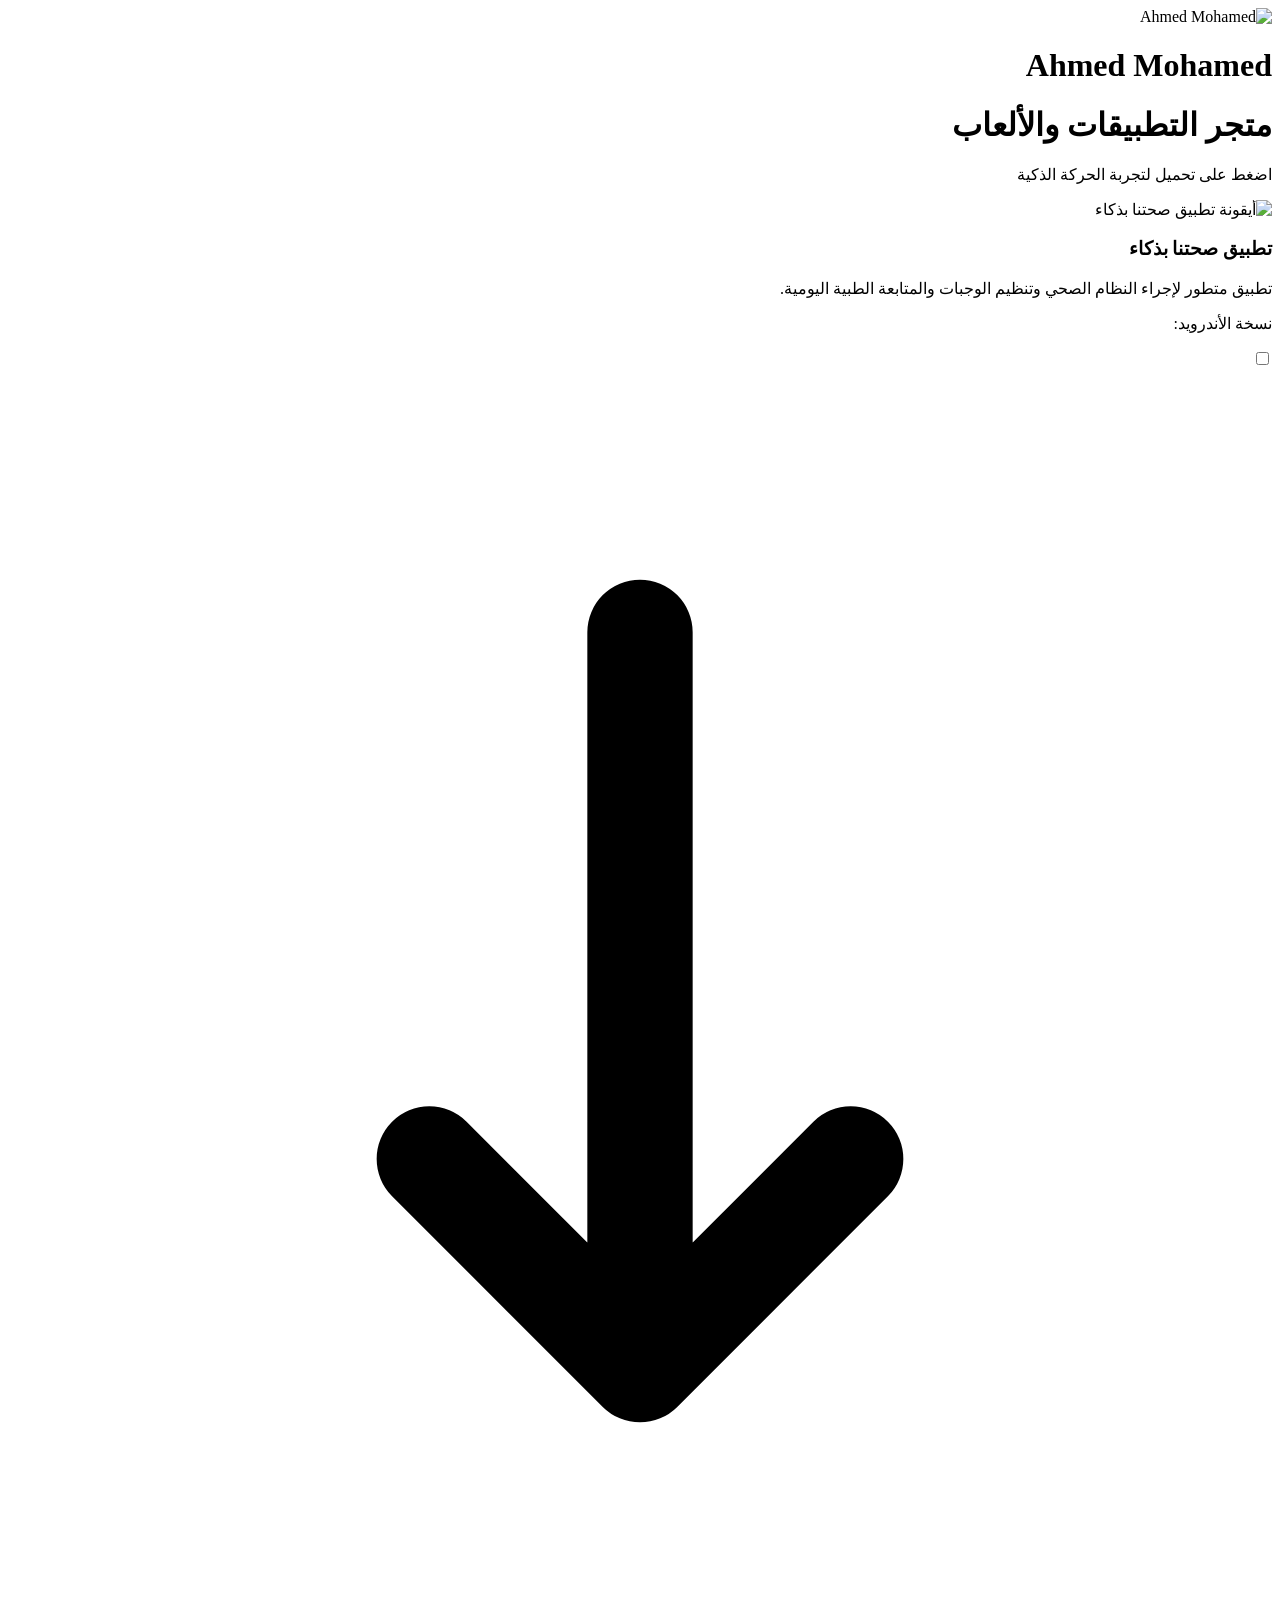
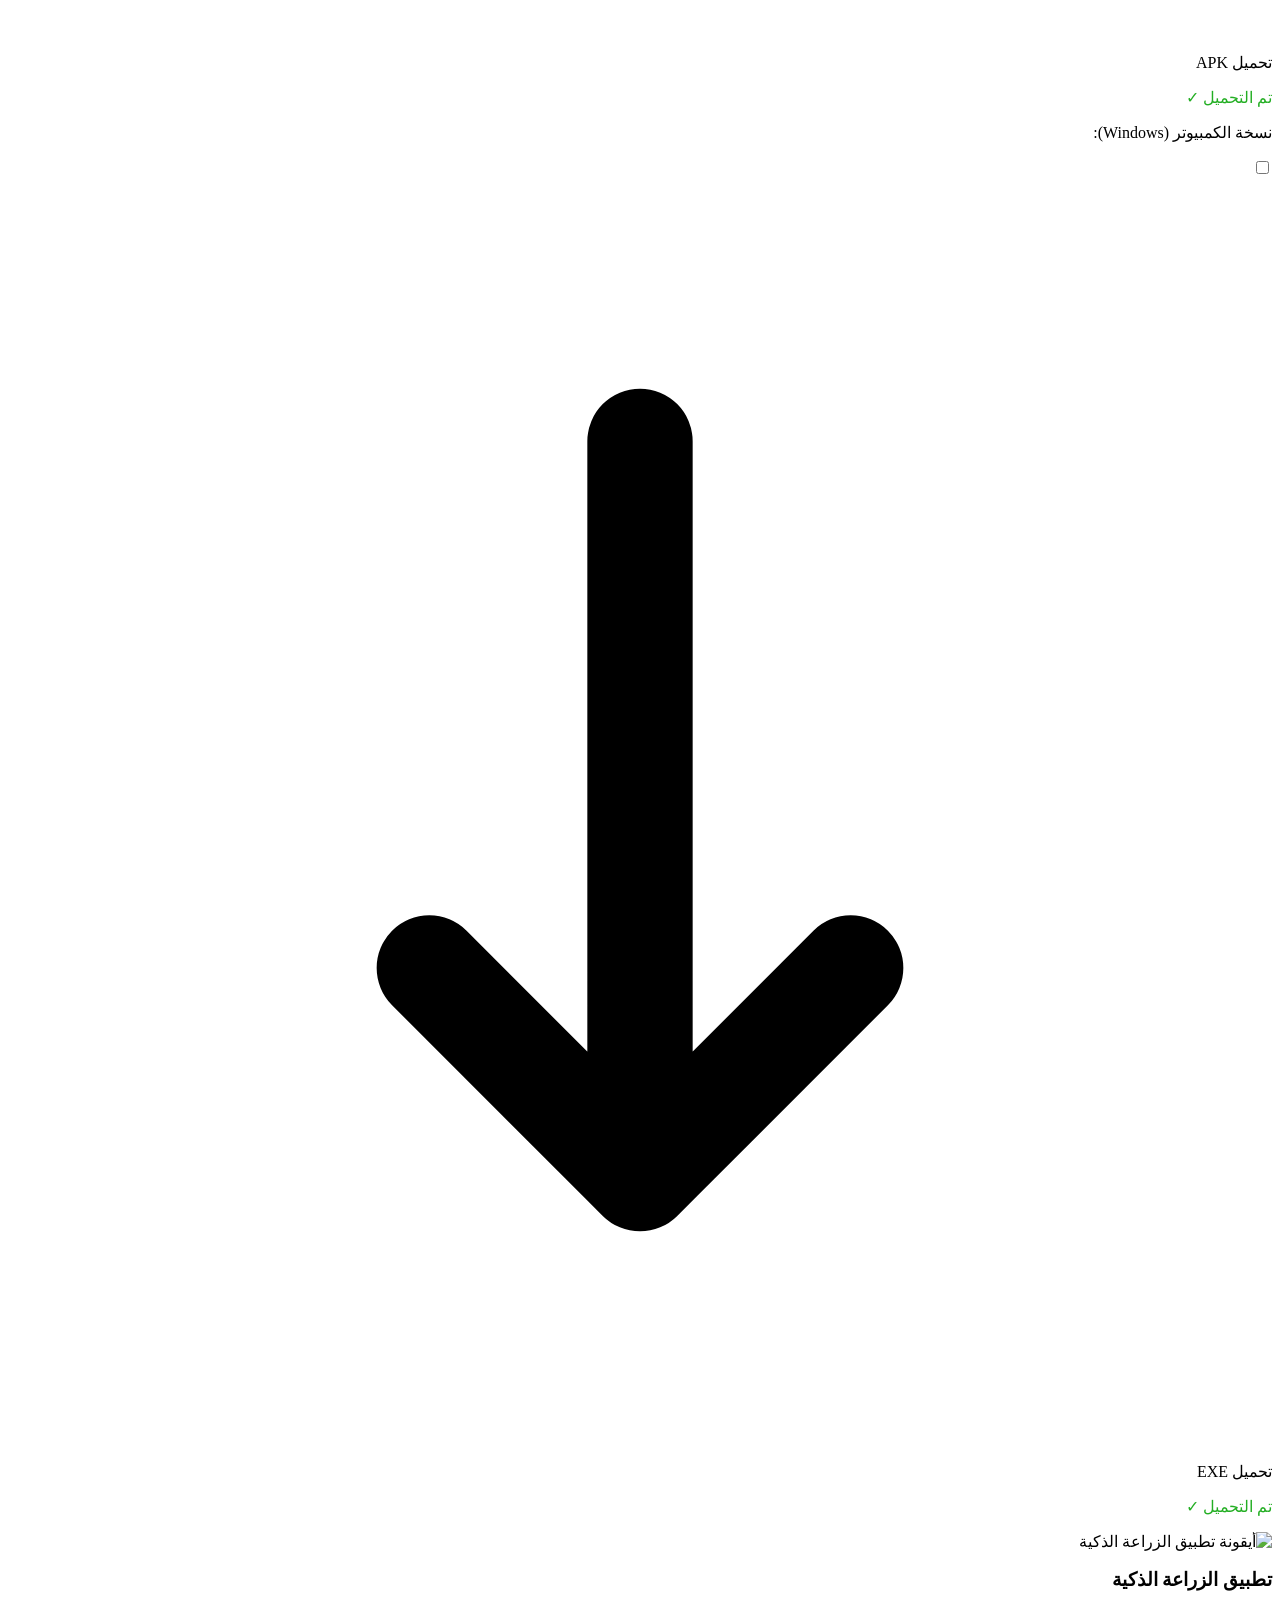
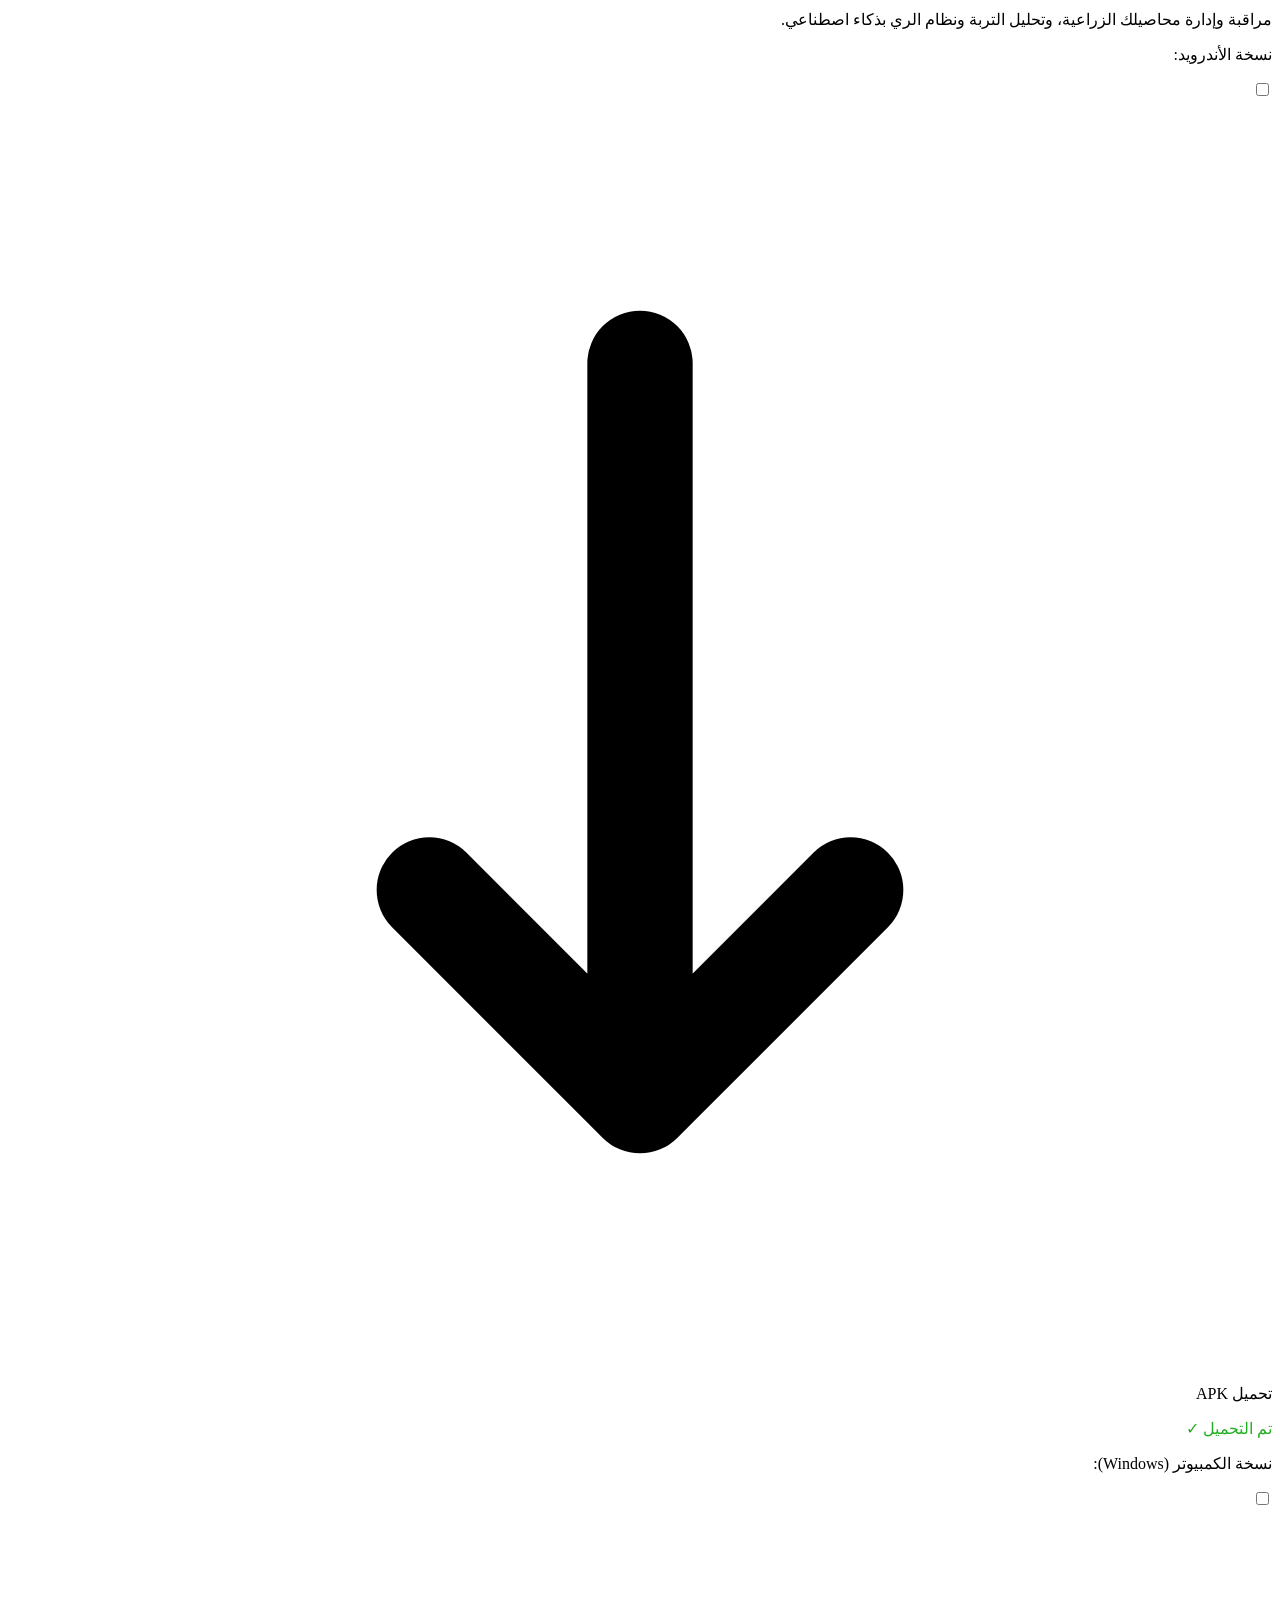
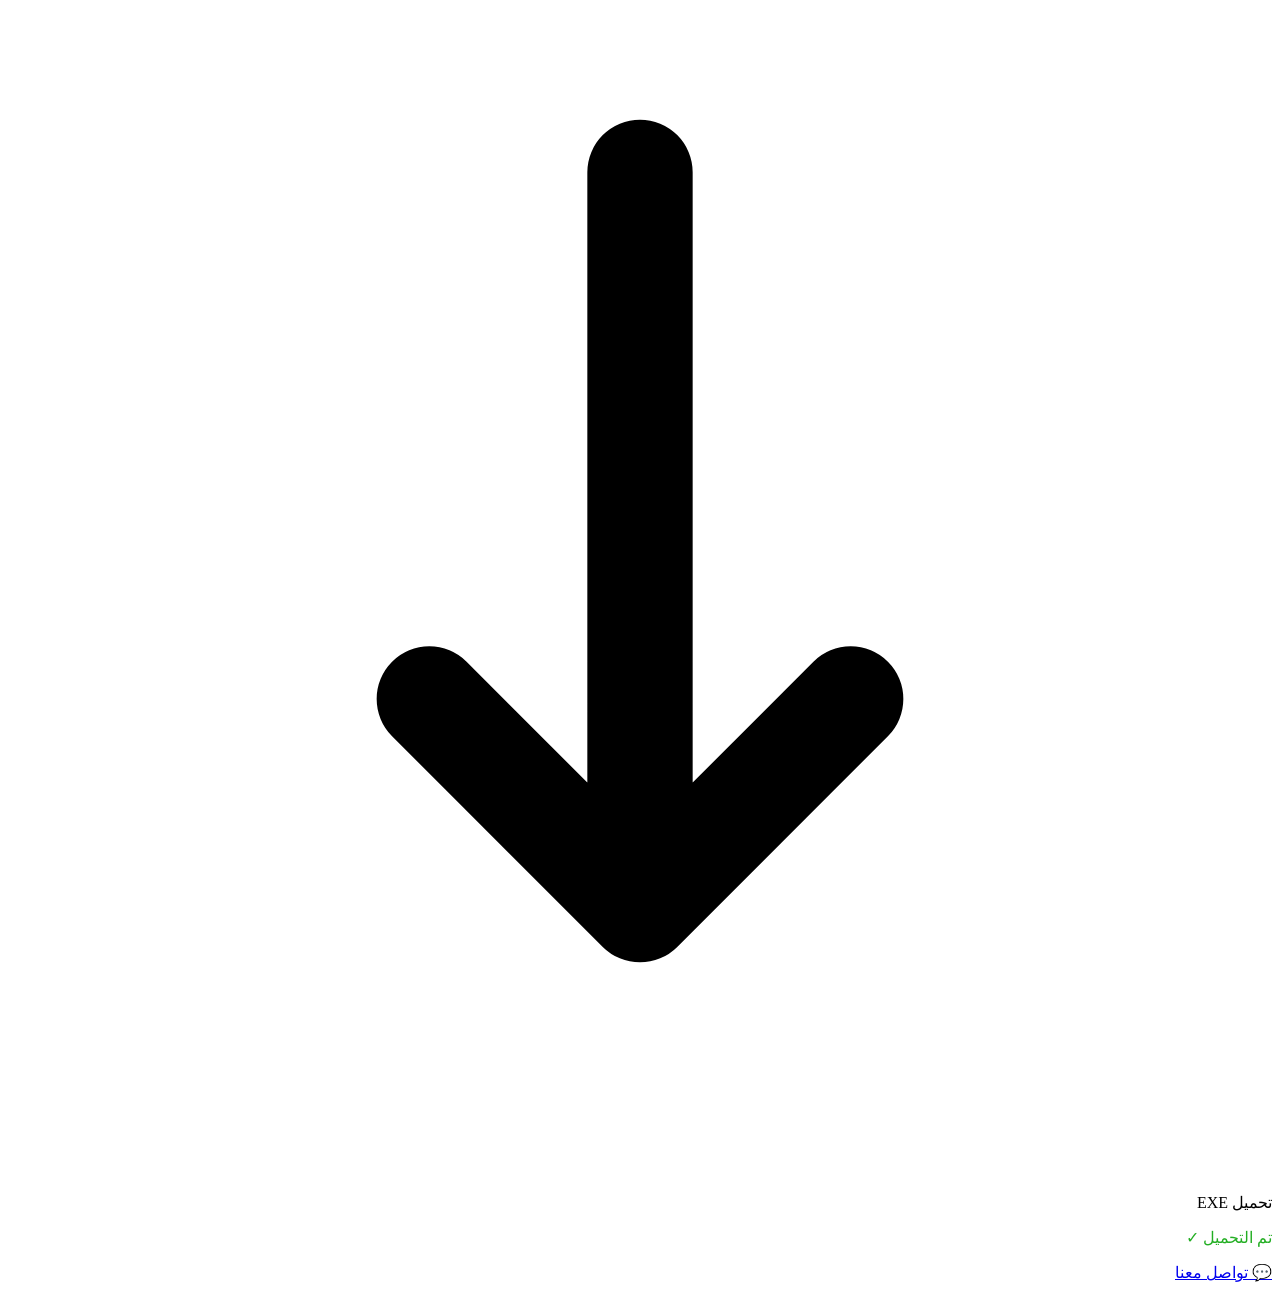
==== index.html @ ab190cb0 "Add files via upload" ====
<!DOCTYPE html>
<html lang="ar" dir="rtl">
<head>
  <meta charset="UTF-8">
  <meta name="viewport" content="width=device-width, initial-scale=1.0">
  <title>Ahmed Mohamed</title>
  <link rel="shortcut icon" href="Ahmed.jpeg" type="image/x-icon">
  <link rel="stylesheet" href="style.css">
</head>
<body>
      <!-- قسم الواجهة الترحيبية -->
      <div id="img">
         <img src="Ahmed.jpeg" alt="Ahmed Mohamed" class="profile-img">
         <h1 id="h1">Ahmed Mohamed</h1>
      </div>

    <!-- متجر التطبيقات -->
    <header>
        <h1>متجر التطبيقات والألعاب</h1>
        <p>اضغط على تحميل لتجربة الحركة الذكية</p>
    </header>

    <div class="apps-container">

        <!-- التطبيق الأول -->
        <div class="app-card">
            <img src="صحتنا بذكاء.png" alt="أيقونة تطبيق صحتنا بذكاء" class="app-icon">
            <h3 class="app-title" title="تطبيق صحتنا بذكاء">تطبيق صحتنا بذكاء</h3>
            <p class="app-desc">تطبيق متطور لإجراء النظام الصحي وتنظيم الوجبات والمتابعة الطبية اليومية.</p>
            
            <!-- نسخة الأندرويد -->
            <p class="platform-label">نسخة الأندرويد:</p>
            <div class="container">
              <label class="label">
                <input type="checkbox" class="input" onchange="startDownload(this, 'صحتنا بذكاء.apk')" />
                <span class="circle">
                  <svg class="icon" aria-hidden="true" xmlns="http://www.w3.org/2000/svg" fill="none" viewBox="0 0 24 24">
                    <path stroke="currentColor" stroke-linecap="round" stroke-linejoin="round" stroke-width="2" d="M12 19V5m0 14-4-4m4 4 4-4"></path>
                  </svg>
                  <div class="square"></div>
                </span>
                <p class="title">تحميل APK</p>
                <p class="title" style="color: rgb(35, 174, 35);">تم التحميل ✓</p>
              </label>
            </div>

            <!-- نسخة الكمبيوتر -->
            <p class="platform-label windows-label">نسخة الكمبيوتر (Windows):</p>
            <div class="container">
              <label class="label windows-btn">
                <input type="checkbox" class="input" onchange="startDownload(this, 'Smart Health.zip')" />
                <span class="circle">
                  <svg class="icon" aria-hidden="true" xmlns="http://www.w3.org/2000/svg" fill="none" viewBox="0 0 24 24">
                    <path stroke="currentColor" stroke-linecap="round" stroke-linejoin="round" stroke-width="2" d="M12 19V5m0 14-4-4m4 4 4-4"></path>
                  </svg>
                  <div class="square"></div>
                </span>
                <p class="title">تحميل EXE</p>
                <p class="title" style="color: rgb(35, 174, 35);">تم التحميل ✓</p>
              </label>
            </div>
        </div>

        <!-- التطبيق الثاني -->
        <div class="app-card">
            <img src="الزراعة الذكية.png" alt="أيقونة تطبيق الزراعة الذكية" class="app-icon">
            <h3 class="app-title" title="تطبيق الزراعة الذكية">تطبيق الزراعة الذكية</h3>
            <p class="app-desc">مراقبة وإدارة محاصيلك الزراعية، وتحليل التربة ونظام الري بذكاء اصطناعي.</p>
            
            <!-- نسخة الأندرويد -->
            <p class="platform-label">نسخة الأندرويد:</p>
            <div class="container">
              <label class="label">
                <input type="checkbox" class="input" onchange="startDownload(this, 'الزراعة الذكية.apk')" />
                <span class="circle">
                  <svg class="icon" aria-hidden="true" xmlns="http://www.w3.org/2000/svg" fill="none" viewBox="0 0 24 24">
                    <path stroke="currentColor" stroke-linecap="round" stroke-linejoin="round" stroke-width="2" d="M12 19V5m0 14-4-4m4 4 4-4"></path>
                  </svg>
                  <div class="square"></div>
                </span>
                <p class="title">تحميل APK</p>
                <p class="title" style="color: rgb(35, 174, 35);">تم التحميل ✓</p>
              </label>
            </div>

            <!-- نسخة الكمبيوتر -->
            <p class="platform-label windows-label">نسخة الكمبيوتر (Windows):</p>
            <div class="container">
              <label class="label windows-btn">
                <input type="checkbox" class="input" onchange="startDownload(this, 'Smart Farming.zip')" />
                <span class="circle">
                  <svg class="icon" aria-hidden="true" xmlns="http://www.w3.org/2000/svg" fill="none" viewBox="0 0 24 24">
                    <path stroke="currentColor" stroke-linecap="round" stroke-linejoin="round" stroke-width="2" d="M12 19V5m0 14-4-4m4 4 4-4"></path>
                  </svg>
                  <div class="square"></div>
                </span>
                <p class="title">تحميل EXE</p>
                <p class="title" style="color: rgb(35, 174, 35);">تم التحميل ✓</p>
              </label>
            </div>
        </div>

    </div>

    <!-- زر واتساب عائم وثابت -->
    <a href="https://wa.me/201208144800?text=مرحباً، أحتاج إلى مساعدة بخصوص متجر التطبيقات" target="_blank" class="floating-whatsapp" title="تواصل معنا عبر واتساب">
        💬 تواصل معنا
    </a>
    <script src="main.js"></script>
</body>
</html>
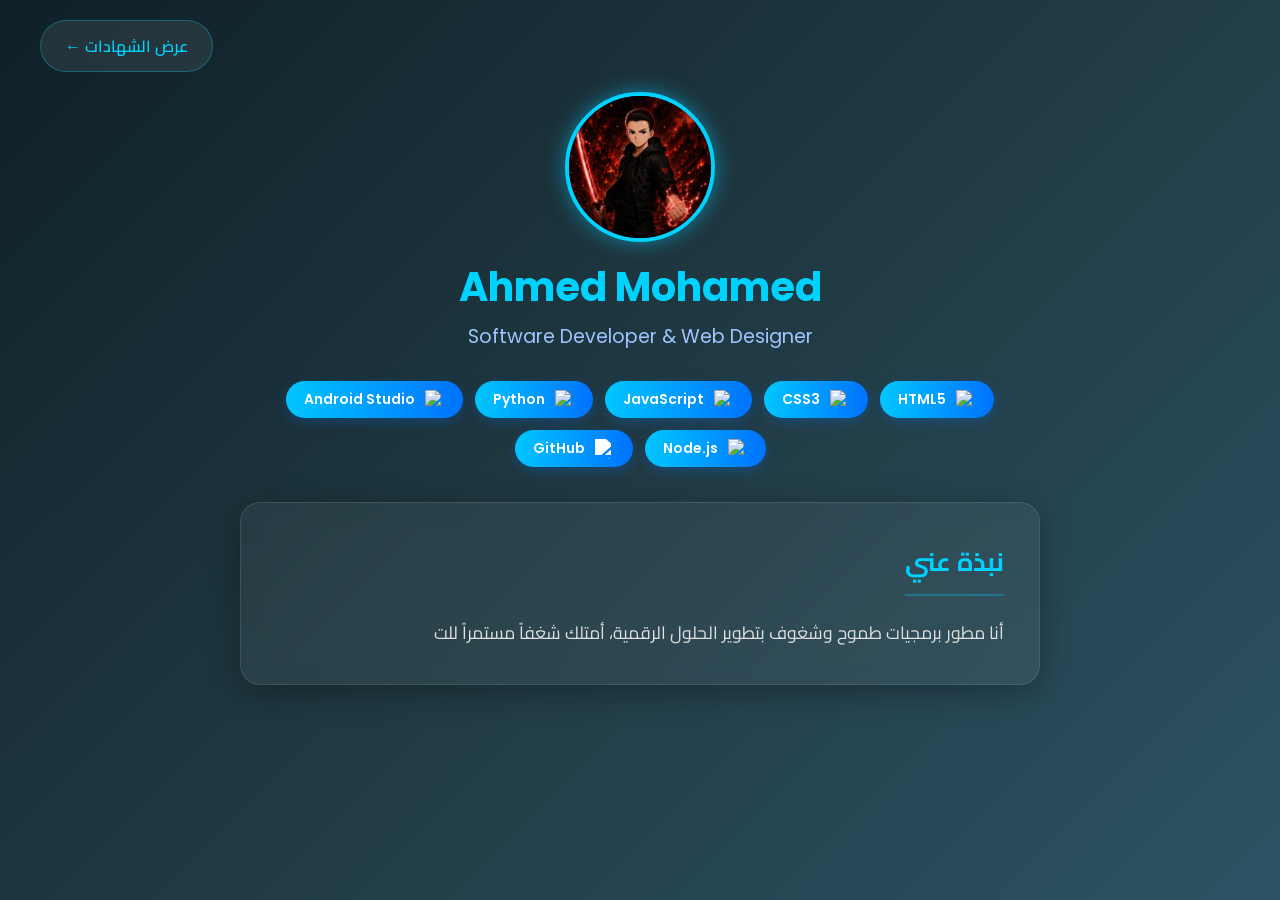
==== commit 997a5f3e: "Add files via upload" ====
--- a/index.html
+++ b/index.html
@@ -1,111 +1,72 @@
-<!DOCTYPE html>
-<html lang="ar" dir="rtl">
-<head>
-  <meta charset="UTF-8">
-  <meta name="viewport" content="width=device-width, initial-scale=1.0">
-  <title>Ahmed Mohamed</title>
-  <link rel="shortcut icon" href="Ahmed.jpeg" type="image/x-icon">
-  <link rel="stylesheet" href="style.css">
-</head>
-<body>
-      <!-- قسم الواجهة الترحيبية -->
-      <div id="img">
-         <img src="Ahmed.jpeg" alt="Ahmed Mohamed" class="profile-img">
-         <h1 id="h1">Ahmed Mohamed</h1>
-      </div>
-
-    <!-- متجر التطبيقات -->
-    <header>
-        <h1>متجر التطبيقات والألعاب</h1>
-        <p>اضغط على تحميل لتجربة الحركة الذكية</p>
-    </header>
-
-    <div class="apps-container">
-
-        <!-- التطبيق الأول -->
-        <div class="app-card">
-            <img src="صحتنا بذكاء.png" alt="أيقونة تطبيق صحتنا بذكاء" class="app-icon">
-            <h3 class="app-title" title="تطبيق صحتنا بذكاء">تطبيق صحتنا بذكاء</h3>
-            <p class="app-desc">تطبيق متطور لإجراء النظام الصحي وتنظيم الوجبات والمتابعة الطبية اليومية.</p>
-            
-            <!-- نسخة الأندرويد -->
-            <p class="platform-label">نسخة الأندرويد:</p>
-            <div class="container">
-              <label class="label">
-                <input type="checkbox" class="input" onchange="startDownload(this, 'صحتنا بذكاء.apk')" />
-                <span class="circle">
-                  <svg class="icon" aria-hidden="true" xmlns="http://www.w3.org/2000/svg" fill="none" viewBox="0 0 24 24">
-                    <path stroke="currentColor" stroke-linecap="round" stroke-linejoin="round" stroke-width="2" d="M12 19V5m0 14-4-4m4 4 4-4"></path>
-                  </svg>
-                  <div class="square"></div>
-                </span>
-                <p class="title">تحميل APK</p>
-                <p class="title" style="color: rgb(35, 174, 35);">تم التحميل ✓</p>
-              </label>
-            </div>
-
-            <!-- نسخة الكمبيوتر -->
-            <p class="platform-label windows-label">نسخة الكمبيوتر (Windows):</p>
-            <div class="container">
-              <label class="label windows-btn">
-                <input type="checkbox" class="input" onchange="startDownload(this, 'Smart Health.zip')" />
-                <span class="circle">
-                  <svg class="icon" aria-hidden="true" xmlns="http://www.w3.org/2000/svg" fill="none" viewBox="0 0 24 24">
-                    <path stroke="currentColor" stroke-linecap="round" stroke-linejoin="round" stroke-width="2" d="M12 19V5m0 14-4-4m4 4 4-4"></path>
-                  </svg>
-                  <div class="square"></div>
-                </span>
-                <p class="title">تحميل EXE</p>
-                <p class="title" style="color: rgb(35, 174, 35);">تم التحميل ✓</p>
-              </label>
-            </div>
-        </div>
-
-        <!-- التطبيق الثاني -->
-        <div class="app-card">
-            <img src="الزراعة الذكية.png" alt="أيقونة تطبيق الزراعة الذكية" class="app-icon">
-            <h3 class="app-title" title="تطبيق الزراعة الذكية">تطبيق الزراعة الذكية</h3>
-            <p class="app-desc">مراقبة وإدارة محاصيلك الزراعية، وتحليل التربة ونظام الري بذكاء اصطناعي.</p>
-            
-            <!-- نسخة الأندرويد -->
-            <p class="platform-label">نسخة الأندرويد:</p>
-            <div class="container">
-              <label class="label">
-                <input type="checkbox" class="input" onchange="startDownload(this, 'الزراعة الذكية.apk')" />
-                <span class="circle">
-                  <svg class="icon" aria-hidden="true" xmlns="http://www.w3.org/2000/svg" fill="none" viewBox="0 0 24 24">
-                    <path stroke="currentColor" stroke-linecap="round" stroke-linejoin="round" stroke-width="2" d="M12 19V5m0 14-4-4m4 4 4-4"></path>
-                  </svg>
-                  <div class="square"></div>
-                </span>
-                <p class="title">تحميل APK</p>
-                <p class="title" style="color: rgb(35, 174, 35);">تم التحميل ✓</p>
-              </label>
-            </div>
-
-            <!-- نسخة الكمبيوتر -->
-            <p class="platform-label windows-label">نسخة الكمبيوتر (Windows):</p>
-            <div class="container">
-              <label class="label windows-btn">
-                <input type="checkbox" class="input" onchange="startDownload(this, 'Smart Farming.zip')" />
-                <span class="circle">
-                  <svg class="icon" aria-hidden="true" xmlns="http://www.w3.org/2000/svg" fill="none" viewBox="0 0 24 24">
-                    <path stroke="currentColor" stroke-linecap="round" stroke-linejoin="round" stroke-width="2" d="M12 19V5m0 14-4-4m4 4 4-4"></path>
-                  </svg>
-                  <div class="square"></div>
-                </span>
-                <p class="title">تحميل EXE</p>
-                <p class="title" style="color: rgb(35, 174, 35);">تم التحميل ✓</p>
-              </label>
-            </div>
-        </div>
-
-    </div>
-
-    <!-- زر واتساب عائم وثابت -->
-    <a href="https://wa.me/201208144800?text=مرحباً، أحتاج إلى مساعدة بخصوص متجر التطبيقات" target="_blank" class="floating-whatsapp" title="تواصل معنا عبر واتساب">
-        💬 تواصل معنا
-    </a>
-    <script src="main.js"></script>
-</body>
+<!DOCTYPE html>
+<html lang="ar" dir="rtl">
+<head>
+    <meta charset="UTF-8">
+    <meta name="viewport" content="width=device-width, initial-scale=1.0">
+    <title>Ahmed Mohamed</title>
+    <link rel="stylesheet" href="style.css">
+    <link rel="icon" type="image/jpeg" href="Ahmed.jpeg">
+</head>
+<body>
+    <nav class="nav-container">
+        <a class="nav-btn" href="certificates.html">عرض الشهادات ←</a>
+    </nav>
+
+    <header class="profile-header">
+        <img src="Ahmed.jpeg" alt="Ahmed Mohamed" class="profile-img">
+        <h1 class="english-text">Ahmed Mohamed</h1>
+        <h2 class="sub-title english-text">Software Developer & Web Designer</h2>
+
+        <!-- قسم شارات التقنيات والمهارات -->
+        <div class="skills-container">
+            <div class="badge-skill">
+                <span class="skill-name">Android Studio</span>
+                <img src="https://cdn.jsdelivr.net/gh/devicons/devicon/icons/androidstudio/androidstudio-original.svg" alt="Android Studio">
+            </div>
+
+            <div class="badge-skill">
+                <span class="skill-name">Python</span>
+                <img src="https://cdn.jsdelivr.net/gh/devicons/devicon/icons/python/python-original.svg" alt="Python">
+            </div>
+
+            <div class="badge-skill">
+                <span class="skill-name">JavaScript</span>
+                <img src="https://cdn.jsdelivr.net/gh/devicons/devicon/icons/javascript/javascript-original.svg" alt="JavaScript">
+            </div>
+
+            <div class="badge-skill">
+                <span class="skill-name">CSS3</span>
+                <img src="https://cdn.jsdelivr.net/gh/devicons/devicon/icons/css3/css3-original.svg" alt="CSS3">
+            </div>
+
+            <div class="badge-skill">
+                <span class="skill-name">HTML5</span>
+                <img src="https://cdn.jsdelivr.net/gh/devicons/devicon/icons/html5/html5-original.svg" alt="HTML5">
+            </div>
+
+            <div class="badge-skill">
+                <span class="skill-name">GitHub</span>
+                <img src="https://cdn.jsdelivr.net/gh/devicons/devicon/icons/github/github-original.svg" alt="GitHub" class="icon-white">
+            </div>
+
+            <div class="badge-skill">
+                <span class="skill-name">Node.js</span>
+                <img src="https://cdn.jsdelivr.net/gh/devicons/devicon/icons/nodejs/nodejs-original.svg" alt="Node.js">
+            </div>
+        </div>
+    </header>
+
+    <main class="bio-container">
+        <section class="bio-card">
+            <h3>نبذة عني</h3>
+            <p id="typing-text">
+                أنا مطور برمجيات طموح وشغوف بتطوير الحلول الرقمية، أمتلك شغفاً مستمراً للتعلم والابتكار. نجحت في بناء أساس تقني قوي في تطوير الواجهات باستخدام <span class="highlight">HTML5</span> و <span class="highlight">CSS3</span> و <span class="highlight">JavaScript</span>، مما يتيح لي بناء مواقع تفاعلية ومتجاوبة بأسلوب عصري يضمن أفضل تجربة مستخدم. كما أتقن البرمجة بلغة <span class="highlight">Python</span> وأستغل قدراتها في تطوير البرامج وتطبيقات الهواتف، بالإضافة إلى استخدام <span class="highlight">Node.js</span> لبناء بيئات عمل متكاملة، والتعامل مع <span class="highlight">Android Studio</span> لتحزيم وتطوير تطبيقات الأندرويد الاحترافية.
+                <br><br>
+                تمتد خبرتي لإدارة المشروع البرمجي كاملاً من مرحلة كتابة الأكواد وحتى التشغيل والنشر؛ حيث أعتمد على <span class="highlight">GitHub</span> في إدارة المشاريع وحفظ الإصدارات، وأمتلك مهارات عملية في رفع المواقع على السيرفرات وتحويلها إلى روابط نشطة، بالإضافة إلى احترافية تحويل التطبيقات إلى ملفات <span class="highlight">APK</span> جاهزة للتثبيت المباشر. أتطلع دائماً لاستكشاف التقنيات الحديثة وتحويل الأفكار إلى مشاريع واقعية وفعالة.
+            </p>
+        </section>
+    </main>
+
+    <script src="script.js"></script>
+</body>
 </html>
--- a/style.css
+++ b/style.css
@@ -0,0 +1,183 @@
+@import url('https://fonts.googleapis.com/css2?family=Cairo:wght@400;600;700&family=Poppins:wght@400;600;700&display=swap');
+
+* {
+    margin: 0;
+    padding: 0;
+    box-sizing: border-box;
+}
+
+body {
+    background: linear-gradient(135deg, #0f2027, #203a43, #2c5364);
+    color: #ffffff;
+    font-family: 'Cairo', sans-serif;
+    min-height: 100vh;
+    display: flex;
+    flex-direction: column;
+    align-items: center;
+    padding: 20px 20px 40px 20px;
+}
+
+/* شريط التنقل */
+.nav-container {
+    width: 100%;
+    max-width: 1200px;
+    display: flex;
+    justify-content: flex-end;
+    margin-bottom: 20px;
+}
+
+.nav-btn {
+    background: rgba(255, 255, 255, 0.08);
+    color: #00d2ff;
+    text-decoration: none;
+    padding: 10px 24px;
+    border-radius: 30px;
+    font-weight: 600;
+    border: 1px solid rgba(0, 210, 255, 0.3);
+    transition: all 0.3s ease;
+}
+
+.nav-btn:hover {
+    background: #00d2ff;
+    color: #0f2027;
+    box-shadow: 0 0 15px rgba(0, 210, 255, 0.4);
+    transform: translateY(-2px);
+}
+
+/* الترويسة الرئيسية */
+.profile-header {
+    text-align: center;
+    margin-bottom: 35px;
+    animation: fadeInDown 1s ease-in-out;
+    width: 100%;
+    display: flex;
+    flex-direction: column;
+    align-items: center;
+}
+
+.profile-img {
+    width: 150px;
+    height: 150px;
+    border-radius: 50%;
+    border: 4px solid #00d2ff;
+    object-fit: cover;
+    box-shadow: 0 0 20px rgba(0, 210, 255, 0.5);
+    margin-bottom: 15px;
+    transition: transform 0.3s ease;
+}
+
+.profile-img:hover {
+    transform: scale(1.05);
+}
+
+.english-text {
+    font-family: 'Poppins', sans-serif;
+    direction: ltr;
+}
+
+h1 {
+    font-size: 2.5rem;
+    font-weight: 700;
+    margin-bottom: 5px;
+    color: #00d2ff;
+}
+
+.sub-title {
+    font-size: 1.2rem;
+    color: #a0c4ff;
+    font-weight: 400;
+    margin-bottom: 15px;
+}
+
+/* السيرة الذاتية */
+.bio-container {
+    max-width: 800px;
+    width: 100%;
+    margin-bottom: 30px;
+}
+
+.bio-card {
+    background: rgba(255, 255, 255, 0.05);
+    backdrop-filter: blur(10px);
+    -webkit-backdrop-filter: blur(10px);
+    border: 1px solid rgba(255, 255, 255, 0.1);
+    border-radius: 20px;
+    padding: 35px;
+    direction: rtl;
+    box-shadow: 0 8px 32px rgba(0, 0, 0, 0.3);
+    transition: transform 0.3s ease, box-shadow 0.3s ease;
+}
+
+.bio-card:hover {
+    transform: translateY(-5px);
+    box-shadow: 0 12px 40px rgba(0, 210, 255, 0.2);
+}
+
+.bio-card h3 {
+    font-size: 1.6rem;
+    margin-bottom: 20px;
+    color: #00d2ff;
+    border-bottom: 2px solid rgba(0, 210, 255, 0.3);
+    padding-bottom: 8px;
+    display: inline-block;
+}
+
+.bio-card p {
+    text-align: right;
+    font-size: 1.1rem;
+    line-height: 1.9;
+    color: #e0e0e0;
+}
+
+.highlight {
+    color: #ff9f43;
+    font-weight: bold;
+    font-family: 'Poppins', sans-serif;
+}
+
+/* شارات المهارات */
+.skills-container {
+    display: flex;
+    flex-wrap: wrap;
+    gap: 12px;
+    align-items: center;
+    justify-content: center;
+    margin-top: 15px;
+    max-width: 800px;
+    direction: ltr;
+}
+
+.badge-skill {
+    display: inline-flex;
+    align-items: center;
+    gap: 10px;
+    background: linear-gradient(90deg, #00c6ff 0%, #0072ff 100%);
+    padding: 8px 18px;
+    border-radius: 50px;
+    color: #ffffff;
+    font-family: 'Poppins', sans-serif;
+    font-weight: 600;
+    font-size: 14px;
+    box-shadow: 0 4px 12px rgba(0, 114, 255, 0.25);
+    transition: transform 0.2s ease, box-shadow 0.2s ease;
+}
+
+.badge-skill:hover {
+    transform: translateY(-2px);
+    box-shadow: 0 6px 16px rgba(0, 198, 255, 0.4);
+}
+
+.badge-skill img {
+    width: 20px;
+    height: 20px;
+    object-fit: contain;
+}
+
+.badge-skill img.icon-white {
+    filter: brightness(0) invert(1);
+}
+
+@keyframes fadeInDown {
+    from { opacity: 0; transform: translateY(-30px); }
+    to { opacity: 1; transform: translateY(0); }
+}
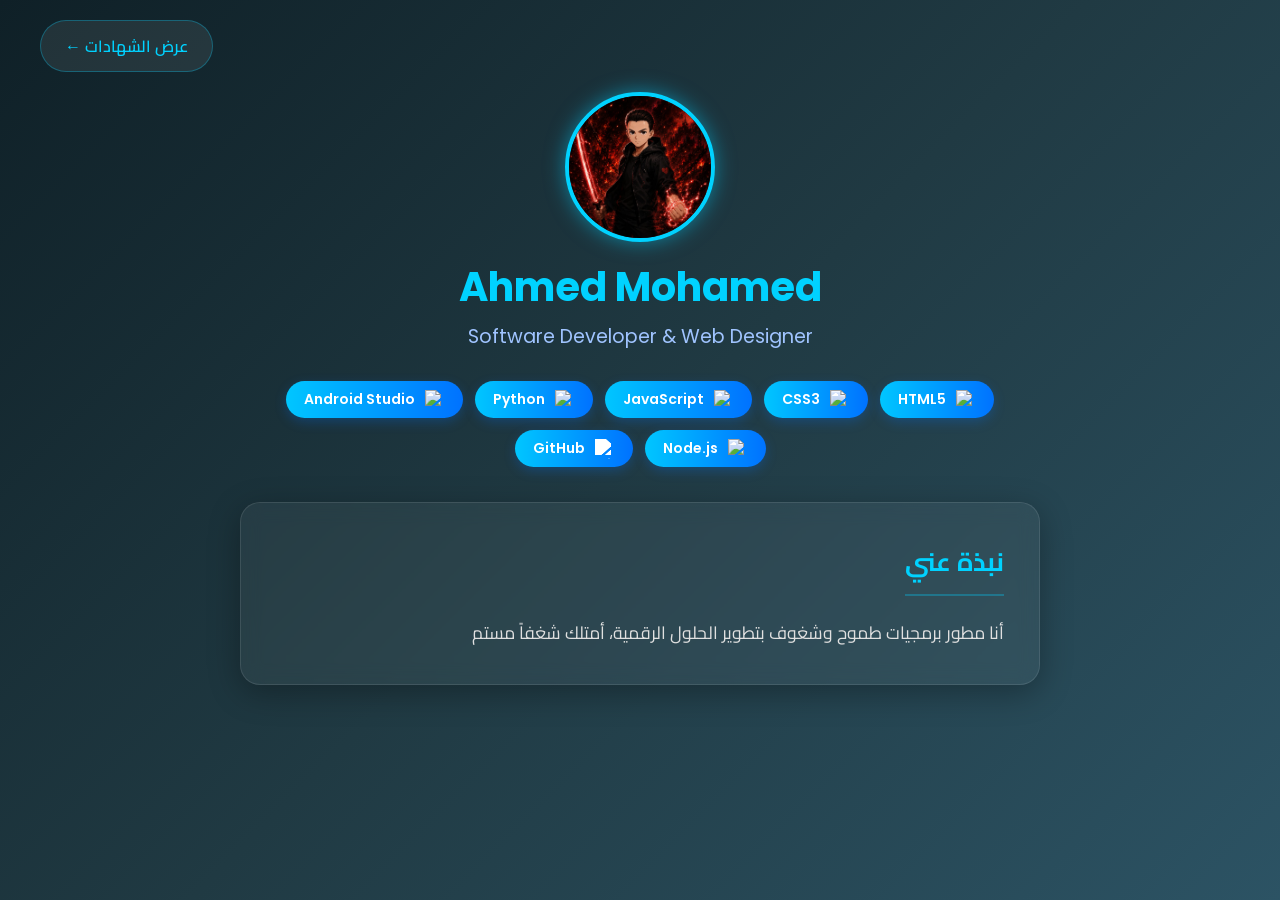
==== commit ee83006e: "Add files via upload" ====
--- a/index.html
+++ b/index.html
@@ -5,7 +5,7 @@
     <meta name="viewport" content="width=device-width, initial-scale=1.0">
     <title>Ahmed Mohamed</title>
     <link rel="stylesheet" href="style.css">
-    <link rel="icon" type="image/jpeg" href="Ahmed.jpeg">
+    <link rel="icon" type="image/jpeg" href="Ahmed.png">
 </head>
 <body>
     <nav class="nav-container">
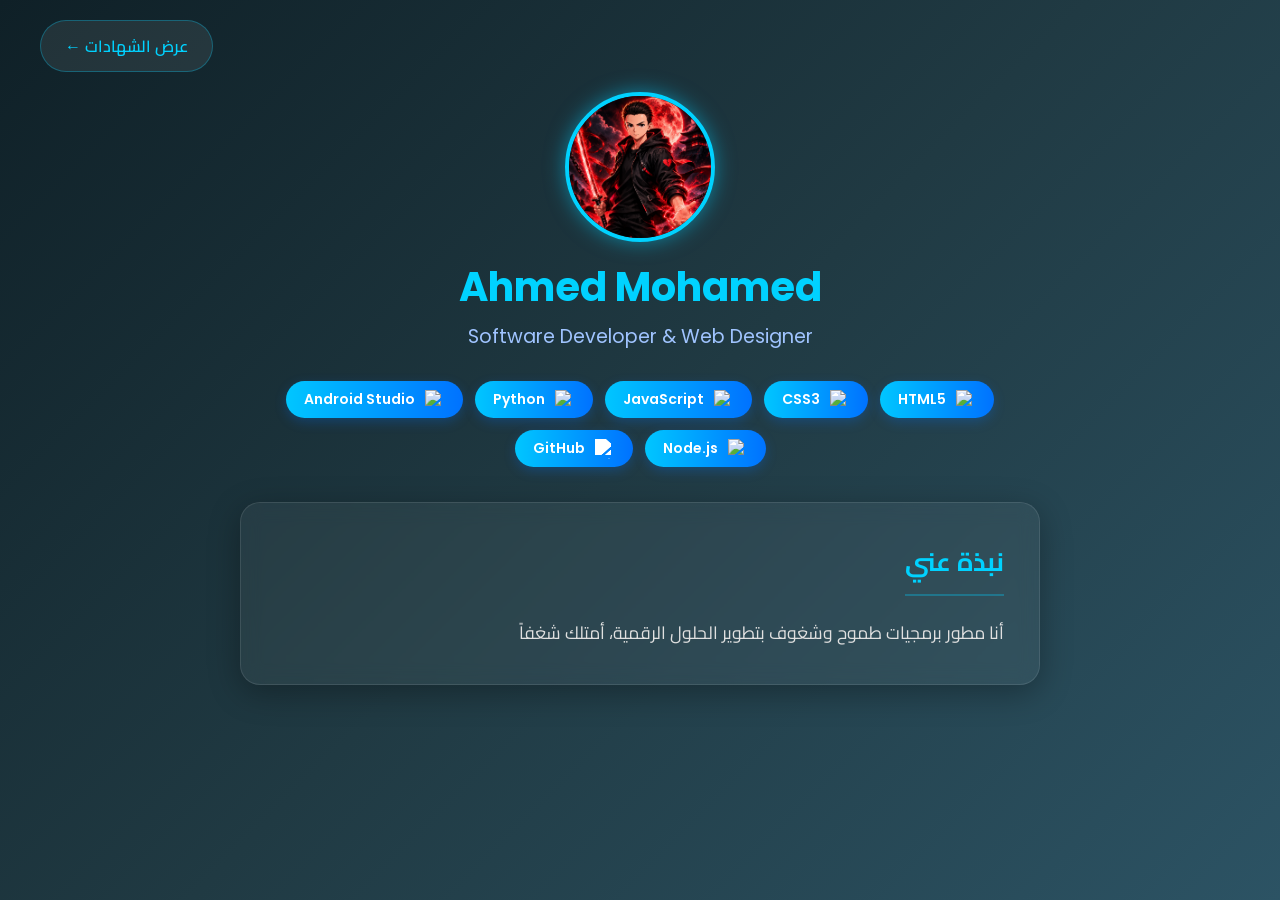
==== commit f6888358: "Add files via upload" ====
--- a/index.html
+++ b/index.html
@@ -13,7 +13,7 @@
     </nav>
 
     <header class="profile-header">
-        <img src="Ahmed.jpeg" alt="Ahmed Mohamed" class="profile-img">
+        <img src="Ahmed.png" alt="Ahmed Mohamed" class="profile-img">
         <h1 class="english-text">Ahmed Mohamed</h1>
         <h2 class="sub-title english-text">Software Developer & Web Designer</h2>
 
